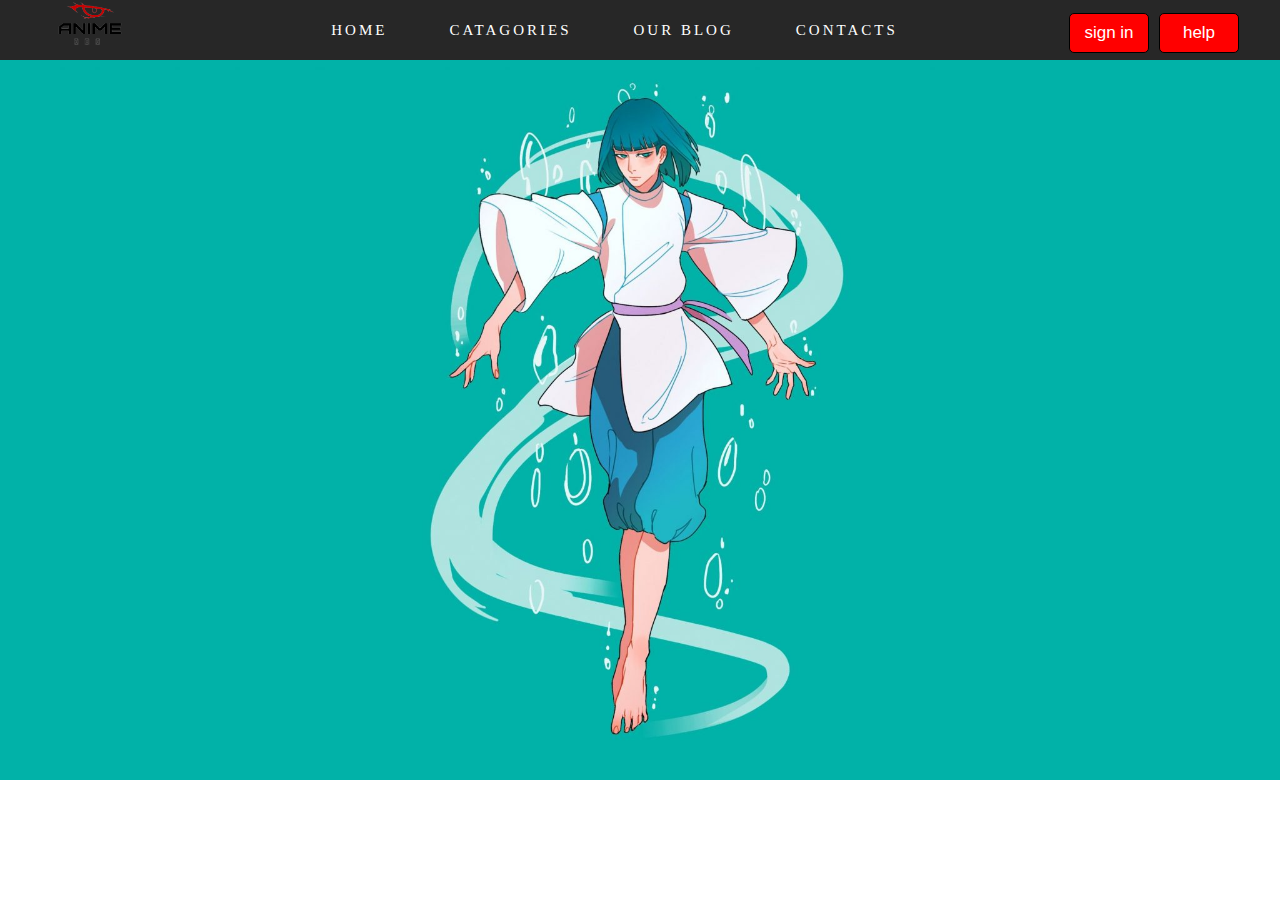
==== home.html @ 9763a43d "update" ====
<!DOCTYPE html>
<html lang="en">

<head>
    <meta charset="UTF-8">
    <meta name="viewport" content="width=device-width, initial-scale=1.0">
    <title>Document</title>
    <link rel="styleshee" href="home.css">
    <link rel="stylesheet" href="home.css">
    <link rel="stylesheet" href="https://cdnjs.cloudflare.com/ajax/libs/font-awesome/6.6.0/css/all.min.css"
        integrity="sha512-Kc323vGBEqzTmouAECnVceyQqyqdsSiqLQISBL29aUW4U/M7pSPA/gEUZQqv1cwx4OnYxTxve5UMg5GT6L4JJg=="
        crossorigin="anonymous" referrerpolicy="no-referrer" />
</head>

<body>
    <div class="navbar">
        <div class="logo">
            <div class="img">
                <img src="anilogo.png" alt="">
            </div>
        </div>
        <div class="nav">
            <li><a href="">home</a></li>
            <li><a href="">catagories</a></li>
            <li><a href="">our blog</a></li>
            <li><a href="">contacts</a></li>

        </div>
        <div class="right">
            <button class="btn">
                <p class="sign">sign in</p>
            </button>
            <button class="btn">help</button>

            <div class="search">
                <i class="fa-solid fa-magnifying-glass"></i>
                <!-- <input class="sear" type="text" placeholder="search"> -->
            </div>
        </div>

    </div>

    
    <div class="container">
        <div class="wrap">
            <div class="nav-wrap">
                <img id="fir" src="first.jpg" alt="">
                
                <img id="sec" src="sec.jpg" alt="">
                <img id="thir" src="third.jpg" alt="">
                <img id="for" src="fo.jpg" alt="">
            </div>
        </div> 
    <!-- </div>

    <div class="arr">
        <div class="dot">
            <a href="#fir"><button class="b"></button></a>
            <a href="#sec"><button class="b"></button></a>
            <a href="#thir"><button class="b"></button></a>
            <a href="#for"><button class="b"></button></a>

        </div>
        <!-- <a href="#sec"> <i class="fa-solid fa-arrow-left"></i> -->

    </div>
</body>

</html>
---- home.css ----
*{
    margin: 0px;
    padding: 0px;
}
body{
    /* background-color:rgb(5, 7, 48); */
}
.navbar{
    height: 60px;
    background-color: rgba(0, 0, 0, 0.848);
    display: flex;
    justify-content: space-between;

}
.logo img{
    /* position: absolute;
    left: 0px;
    top: 0px; */
    margin-left: 15px;
    display: inline-block;
    /* display: in; */
    height: 50px;
    width: 150px;
}
.nav {
    display: flex;
    /* align-items: ; */
}
.nav li{
   /* height: 10px; */
    list-style: none;
    /* margin-top: px; */
    padding: 15px 25px;
    margin: 6px 6px;
    /* border: 1px solid rgba(0, 0, 0, 0.848);; */
    /* text-align: sp; */
    transform: all 0.2s ease;
    
}
.nav li a{
    margin-top: 4px;
    font-size: 15px;
    /* align-items: s; */
    color: white;
    letter-spacing: 3px;
    text-transform: uppercase;
    /* margin: space-between; */
    text-decoration: none;
    
    transition: all 0.2s ease-in-out;
}
.nav li:hover{
    color: white;
   /* border: 1px solid white; */
    background-color: red;
border-radius: 3px;}
.search{
    margin-top: 0px;
    margin-right: 10px;
    padding: 13px;
    margin: 5px;
}
.sear{
    border-radius: 8px;
    height: 25px;

}
input::placeholder{
    color: black;
    padding: 7px;
}
.firse{
    background-repeat: no-repeat;
    /* background-size: cover; */
}

.home .box{
    min-height: 100vh;
    /* min-width: 250px; */
    display: flex;
    align-items: center;
    background-size: cover;
    background-position: center;
    justify-content: flex-end;
    padding: 2rem 9%;
}


.wrapper{
   
}
  .wrap{
    display: flex;
    margin-top: 0px;
}

.container{
    justify-items: center;
    /* justify-content: center;
    align-items: center; */
 }
.nav-wrap{
    display: flex;
    aspect-ratio: 16/9;
    overflow-x: auto ;
    scroll-snap-type:x mandatory;
    scroll-behavior: smooth;
    /* border-radius: 7px; */
 }  
 .nav-wrap img{
    flex: 1 0 100%;
   scroll-snap-align: start;
}
.wrap{
    position: relative;
    max-width: 100%;
    max-height: 80%;
}
.nav-wrap::-webkit-scrollbar{
    display: none;
} 
.btn{
    font-size: 17px;
    justify-content: center;
    margin-top: 18px;
    border-radius: 5px;
    height: 40px;
    width: 80px;
    margin: 5px;
    color: white;
    background-color: red;
    border: 1px solid black;
}
.btn:hover{
    background-color:  rgba(148, 85, 12, 0.959);
    color: white;
}

.sign{
    /* padding: 15px; */
    /* width: 40px; */
   
}
.search:hover{
   border: 1px solid white;
    /* background-color: rgba(148, 85, 12, 0.959); */
}
.right{
    margin-top: 8px;
    display: flex;

}
 /* .nav-wrap  img{
    height: 120px;
    width: 100px; 
    aspect-ratio: 16/9;
     object-fit: contain;
}  */

.arr{
   align-items: center;
   justify-content: center;
  
}
.dot{
    display: flex;
    border-radius: 50px;
    justify-content: center;
    align-items: center;
}
.b{
    bottom: 500px;
    padding: 5px;
    margin: 5px;
    height: 10px;
    width: 10px;
    background-color: transparent;
    border-radius: 50px;
    /* animation-name: pritam;
     */
     transform: translateZ(0) ;
     /* transition-duration: 0.2s; */
     /* transition-timing-function: ease-in-out; */
     transition: width  0.2s ease;
     

}


.dot .b:hover{
    width: 30px;
    background-color: black;
}
.dot .b:visited{
    width: 30px;
    background-color: black;
}
---- home.css ----
*{
    margin: 0px;
    padding: 0px;
}
body{
    /* background-color:rgb(5, 7, 48); */
}
.navbar{
    height: 60px;
    background-color: rgba(0, 0, 0, 0.848);
    display: flex;
    justify-content: space-between;

}
.logo img{
    /* position: absolute;
    left: 0px;
    top: 0px; */
    margin-left: 15px;
    display: inline-block;
    /* display: in; */
    height: 50px;
    width: 150px;
}
.nav {
    display: flex;
    /* align-items: ; */
}
.nav li{
   /* height: 10px; */
    list-style: none;
    /* margin-top: px; */
    padding: 15px 25px;
    margin: 6px 6px;
    /* border: 1px solid rgba(0, 0, 0, 0.848);; */
    /* text-align: sp; */
    transform: all 0.2s ease;
    
}
.nav li a{
    margin-top: 4px;
    font-size: 15px;
    /* align-items: s; */
    color: white;
    letter-spacing: 3px;
    text-transform: uppercase;
    /* margin: space-between; */
    text-decoration: none;
    
    transition: all 0.2s ease-in-out;
}
.nav li:hover{
    color: white;
   /* border: 1px solid white; */
    background-color: red;
border-radius: 3px;}
.search{
    margin-top: 0px;
    margin-right: 10px;
    padding: 13px;
    margin: 5px;
}
.sear{
    border-radius: 8px;
    height: 25px;

}
input::placeholder{
    color: black;
    padding: 7px;
}
.firse{
    background-repeat: no-repeat;
    /* background-size: cover; */
}

.home .box{
    min-height: 100vh;
    /* min-width: 250px; */
    display: flex;
    align-items: center;
    background-size: cover;
    background-position: center;
    justify-content: flex-end;
    padding: 2rem 9%;
}


.wrapper{
   
}
  .wrap{
    display: flex;
    margin-top: 0px;
}

.container{
    justify-items: center;
    /* justify-content: center;
    align-items: center; */
 }
.nav-wrap{
    display: flex;
    aspect-ratio: 16/9;
    overflow-x: auto ;
    scroll-snap-type:x mandatory;
    scroll-behavior: smooth;
    /* border-radius: 7px; */
 }  
 .nav-wrap img{
    flex: 1 0 100%;
   scroll-snap-align: start;
}
.wrap{
    position: relative;
    max-width: 100%;
    max-height: 80%;
}
.nav-wrap::-webkit-scrollbar{
    display: none;
} 
.btn{
    font-size: 17px;
    justify-content: center;
    margin-top: 18px;
    border-radius: 5px;
    height: 40px;
    width: 80px;
    margin: 5px;
    color: white;
    background-color: red;
    border: 1px solid black;
}
.btn:hover{
    background-color:  rgba(148, 85, 12, 0.959);
    color: white;
}

.sign{
    /* padding: 15px; */
    /* width: 40px; */
   
}
.search:hover{
   border: 1px solid white;
    /* background-color: rgba(148, 85, 12, 0.959); */
}
.right{
    margin-top: 8px;
    display: flex;

}
 /* .nav-wrap  img{
    height: 120px;
    width: 100px; 
    aspect-ratio: 16/9;
     object-fit: contain;
}  */

.arr{
   align-items: center;
   justify-content: center;
  
}
.dot{
    display: flex;
    border-radius: 50px;
    justify-content: center;
    align-items: center;
}
.b{
    bottom: 500px;
    padding: 5px;
    margin: 5px;
    height: 10px;
    width: 10px;
    background-color: transparent;
    border-radius: 50px;
    /* animation-name: pritam;
     */
     transform: translateZ(0) ;
     /* transition-duration: 0.2s; */
     /* transition-timing-function: ease-in-out; */
     transition: width  0.2s ease;
     

}


.dot .b:hover{
    width: 30px;
    background-color: black;
}
.dot .b:visited{
    width: 30px;
    background-color: black;
}
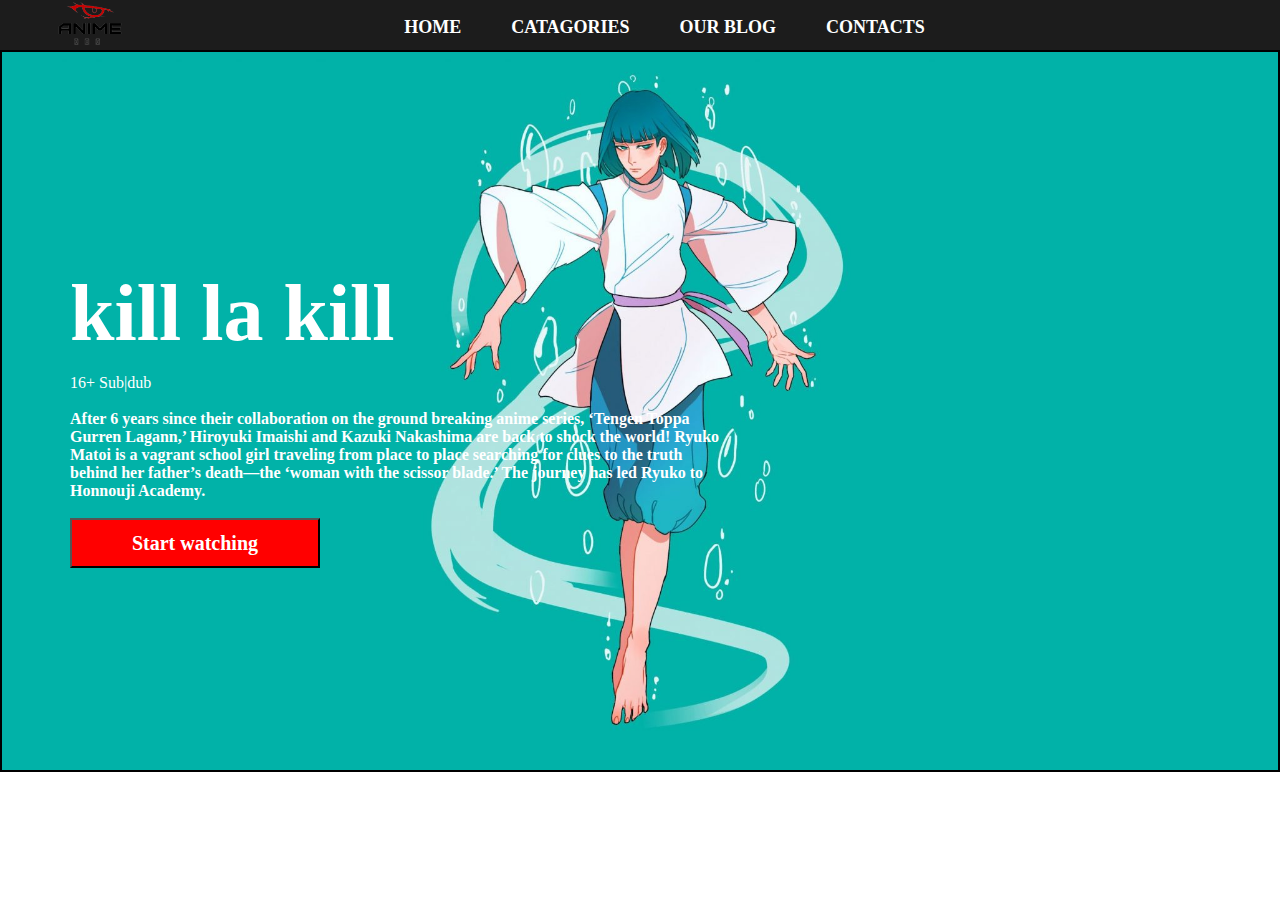
==== commit 19d5f600: "process" ====
--- a/home.html
+++ b/home.html
@@ -20,17 +20,18 @@
             </div>
         </div>
         <div class="nav">
-            <li><a href="">home</a></li>
-            <li><a href="">catagories</a></li>
-            <li><a href="">our blog</a></li>
-            <li><a href="">contacts</a></li>
+            <li><a href="">Home</a></li>
+            <li><a href="">Catagories</a></li>
+            <li><a href="">Our blog</a></li>
+            <li><a href="">Contacts</a></li>
 
         </div>
         <div class="right">
             <button class="btn">
-                <p class="sign">sign in</p>
+                <i class="fa-regular fa-user"></i>
+                <!-- <p class="sign">sign in</p> -->
             </button>
-            <button class="btn">help</button>
+            <button class="btn"><i class="fa-regular fa-star"></i></button>
 
             <div class="search">
                 <i class="fa-solid fa-magnifying-glass"></i>
@@ -40,18 +41,87 @@
 
     </div>
 
-    
+
     <div class="container">
         <div class="wrap">
             <div class="nav-wrap">
-                <img id="fir" src="first.jpg" alt="">
-                
-                <img id="sec" src="sec.jpg" alt="">
-                <img id="thir" src="third.jpg" alt="">
-                <img id="for" src="fo.jpg" alt="">
+                <div id="first_box" class="scoll">
+                    <a href="#fourth_box" id="arrow"><i class="fa-solid fa-circle-right fa-flip-horizontal"></i></i></a>
+                    <div class="info">
+                        <p class="name">kill la kill</p>
+                        <p>16+ Sub|dub</p>
+                        <br>
+                        <h4>After 6 years since their collaboration on the ground breaking anime series, ‘Tengen Toppa
+                            Gurren Lagann,’ Hiroyuki Imaishi and Kazuki Nakashima are back to shock the world!
+
+                            Ryuko Matoi is a vagrant school girl traveling from place to place searching for clues to
+                            the truth behind her father’s death—the ‘woman with the scissor blade.’ The journey has led
+                            Ryuko to Honnouji Academy.</h4>
+                            <br>
+                            <button class="watch">Start watching</button>
+
+                    </div>
+                    <a href="#sec_box" id="arrow"><i class="fa-solid fa-circle-right" ></i></a>
+
+                </div>
+                <div id="sec_box" class="scoll">
+                    
+                    <a href="#first_box" id="arrow"><i class="fa-solid fa-circle-right fa-flip-horizontal"></i></i></a>
+                    <div class="info">
+                        <p class="name">kill la kill</p>
+                        <p>16+ Sub|dub</p>
+                        <br>
+                        <h4>After 6 years since their collaboration on the ground breaking anime series, ‘Tengen Toppa
+                            Gurren Lagann,’ Hiroyuki Imaishi and Kazuki Nakashima are back to shock the world!
+
+                            Ryuko Matoi is a vagrant school girl traveling from place to place searching for clues to
+                            the truth behind her father’s death—the ‘woman with the scissor blade.’ The journey has led
+                            Ryuko to Honnouji Academy.</h4>
+                            <br>
+                            <button class="watch">Start watching</button>
+
+                    </div>
+                    <a href="#third_box" id="arrow"><i class="fa-solid fa-circle-right" ></i></a>
+                </div>
+                <div id="third_box" class="scoll">
+                    <a href="#sec_box" id="arrow"><i class="fa-solid fa-circle-right fa-flip-horizontal"></i></i></a>
+                    <div class="info">
+                        <p class="name">kill la kill</p>
+                        <p>16+ Sub|dub</p>
+                        <br>
+                        <h4>After 6 years since their collaboration on the ground breaking anime series, ‘Tengen Toppa
+                            Gurren Lagann,’ Hiroyuki Imaishi and Kazuki Nakashima are back to shock the world!
+
+                            Ryuko Matoi is a vagrant school girl traveling from place to place searching for clues to
+                            the truth behind her father’s death—the ‘woman with the scissor blade.’ The journey has led
+                            Ryuko to Honnouji Academy.</h4>
+                            <br>
+                            <button class="watch">Start watching</button>
+
+                    </div>
+                    <a href="#fourth_box" id="arrow"><i class="fa-solid fa-circle-right" ></i></a>
+                </div>
+
+                <div id="fourth_box" class="scoll"> <a href="#third_box" id="arrow"><i class="fa-solid fa-circle-right fa-flip-horizontal"></i></i></a>
+                    <div class="info">
+                        <p class="name">kill la kill</p>
+                        <p>16+ Sub|dub</p>
+                        <br>
+                        <h4>After 6 years since their collaboration on the ground breaking anime series, ‘Tengen Toppa
+                            Gurren Lagann,’ Hiroyuki Imaishi and Kazuki Nakashima are back to shock the world!
+
+                            Ryuko Matoi is a vagrant school girl traveling from place to place searching for clues to
+                            the truth behind her father’s death—the ‘woman with the scissor blade.’ The journey has led
+                            Ryuko to Honnouji Academy.</h4>
+                            <br>
+                            <button class="watch"><a href="index.html">watch now</a></button>
+
+                    </div>
+                    <a href="#first_box" id="arrow"><i class="fa-solid fa-circle-right" ></i></a>
+                </div>
             </div>
-        </div> 
-    <!-- </div>
+        </div>
+        <!-- </div>
 
     <div class="arr">
         <div class="dot">
--- a/home.css
+++ b/home.css
@@ -1,18 +1,21 @@
-*{
+* {
     margin: 0px;
     padding: 0px;
 }
-body{
+
+body {
     /* background-color:rgb(5, 7, 48); */
 }
-.navbar{
-    height: 60px;
-    background-color: rgba(0, 0, 0, 0.848);
+
+.navbar {
+    height: 50px;
+    background-color: rgba(0, 0, 0, 0.89);
     display: flex;
     justify-content: space-between;
 
 }
-.logo img{
+
+.logo img {
     /* position: absolute;
     left: 0px;
     top: 0px; */
@@ -22,59 +25,71 @@
     height: 50px;
     width: 150px;
 }
+
 .nav {
     display: flex;
     /* align-items: ; */
 }
-.nav li{
-   /* height: 10px; */
+
+.nav li {
+    /* height: 10px; */
     list-style: none;
     /* margin-top: px; */
-    padding: 15px 25px;
-    margin: 6px 6px;
+    padding: 17px 25px;
+    /* margin: 6px 6px; */
     /* border: 1px solid rgba(0, 0, 0, 0.848);; */
     /* text-align: sp; */
     transform: all 0.2s ease;
-    
-}
-.nav li a{
+
+}
+
+.nav li a {
     margin-top: 4px;
-    font-size: 15px;
+    font-size: 18px;
+    font-weight: bold;
+    font-family: Cambria, Cochin, Georgia, Times, 'Times New Roman', serif;
     /* align-items: s; */
     color: white;
-    letter-spacing: 3px;
+    /* letter-spacing: 3px; */
     text-transform: uppercase;
     /* margin: space-between; */
     text-decoration: none;
-    
-    transition: all 0.2s ease-in-out;
-}
-.nav li:hover{
-    color: white;
-   /* border: 1px solid white; */
-    background-color: red;
-border-radius: 3px;}
-.search{
+
+    transition: all 0.5s ease-in-out;
+}
+
+.nav li:hover {
+    color: white;
+    /* border: 1px solid white; */
+    background-color: rgb(10, 10, 10);
+    /* border-radius: 3px; */
+    color: whitesmoke;
+}
+
+.search {
     margin-top: 0px;
     margin-right: 10px;
     padding: 13px;
     margin: 5px;
 }
-.sear{
+
+.sear {
     border-radius: 8px;
     height: 25px;
 
 }
-input::placeholder{
+
+input::placeholder {
     color: black;
     padding: 7px;
 }
-.firse{
+
+.firse {
     background-repeat: no-repeat;
     /* background-size: cover; */
 }
 
-.home .box{
+.home .box {
     min-height: 100vh;
     /* min-width: 250px; */
     display: flex;
@@ -86,89 +101,127 @@
 }
 
 
-.wrapper{
-   
-}
-  .wrap{
-    display: flex;
-    margin-top: 0px;
-}
-
-.container{
-    justify-items: center;
-    /* justify-content: center;
-    align-items: center; */
- }
-.nav-wrap{
-    display: flex;
+
+
+
+.nav-wrap {
+    /* position: absolute; */
+    display: flex;
+    max-width: 100%;
+    overflow-x: auto;
+    border: 2px solid black;
+    object-fit: cover;
+    scroll-snap-align: start;
+    scroll-snap-type: x mandatory;
+    scroll-behavior: smooth;
     aspect-ratio: 16/9;
-    overflow-x: auto ;
-    scroll-snap-type:x mandatory;
-    scroll-behavior: smooth;
-    /* border-radius: 7px; */
- }  
- .nav-wrap img{
+}
+
+.nav-wrap .scoll {
     flex: 1 0 100%;
-   scroll-snap-align: start;
-}
-.wrap{
-    position: relative;
-    max-width: 100%;
-    max-height: 80%;
-}
-.nav-wrap::-webkit-scrollbar{
+    scroll-snap-align: start;
+}
+
+.scoll {
+    /* border: 2px solid red; */
+    /* height: 100px;
+    width: 100px; */
+}
+
+#first_box {
+    display: flex;
+    align-items: center;
+    background-image: url('first.jpg');
+    background-size: cover;
+}
+
+#sec_box {
+    display: flex;
+    align-items: center;
+    /* justify-content: center; */
+    /* align-items: center; */
+    background-image: url('sec.jpg');
+    background-size: cover;
+}
+
+#third_box {
+    display: flex;
+    align-items: center;
+    background-image: url('third.jpg');
+    background-size: cover;
+}
+
+#fourth_box {
+    display: flex;
+    align-items: center;
+    background-image: url('fouth.jpg');
+    background-size: cover;
+}
+
+.nav-wrap::-webkit-scrollbar {
     display: none;
-} 
-.btn{
+}
+
+.btn {
     font-size: 17px;
     justify-content: center;
-    margin-top: 18px;
-    border-radius: 5px;
-    height: 40px;
-    width: 80px;
-    margin: 5px;
-    color: white;
-    background-color: red;
-    border: 1px solid black;
-}
-.btn:hover{
-    background-color:  rgba(148, 85, 12, 0.959);
-    color: white;
-}
-
-.sign{
+    /* margin-top: 18px; */
+
+    border-radius: 40px;
+    /* height: 40px;
+    width: 80px; */
+    padding: 0px 15px;
+    margin-right: 10px;
+    color: white;
+    background: transparent;
+    /* background-color: red; */
+    transition: all 0.3s ease-in-out;
+    border: 0px solid black;
+}
+
+.btn:hover {
+    background-color: rgba(10, 10, 10, 0.922);
+    color: white;
+}
+
+.sign {
     /* padding: 15px; */
     /* width: 40px; */
-   
-}
-.search:hover{
-   border: 1px solid white;
+
+}
+
+.search:hover {
+    border: 1px solid white;
     /* background-color: rgba(148, 85, 12, 0.959); */
 }
-.right{
+
+.right {
     margin-top: 8px;
     display: flex;
 
 }
- /* .nav-wrap  img{
+
+/* .nav-wrap  img{
     height: 120px;
     width: 100px; 
     aspect-ratio: 16/9;
      object-fit: contain;
 }  */
 
-.arr{
-   align-items: center;
-   justify-content: center;
-  
-}
-.dot{
+.arr {
+    align-items: center;
+    justify-content: center;
+
+}
+
+.dot {
     display: flex;
     border-radius: 50px;
     justify-content: center;
     align-items: center;
 }
-.b{
+
+.b {
     bottom: 500px;
     padding: 5px;
     margin: 5px;
@@ -178,20 +231,57 @@
     border-radius: 50px;
     /* animation-name: pritam;
      */
-     transform: translateZ(0) ;
-     /* transition-duration: 0.2s; */
-     /* transition-timing-function: ease-in-out; */
-     transition: width  0.2s ease;
-     
-
-}
-
-
-.dot .b:hover{
+    transform: translateZ(0);
+    /* transition-duration: 0.2s; */
+    /* transition-timing-function: ease-in-out; */
+    transition: width 0.2s ease;
+
+
+}
+
+
+.dot .b:hover {
     width: 30px;
     background-color: black;
 }
-.dot .b:visited{
+
+.dot .b:visited {
     width: 30px;
     background-color: black;
+}
+
+.info {
+    margin-right: 400px;
+    width: 650px;
+    /* position: absolute; */
+    padding: 50px 48px;
+    /* border: 2px solid red; */
+    align-items: center;
+    justify-content: center;
+    color: white;
+}
+
+.name {
+    font-size: 80px;
+    font-weight: bold;
+    padding: 15px 0px;
+}
+
+.watch {
+    font-size: 20px;
+    font-weight: bold;
+    font-family: Cambria, Cochin, Georgia, Times, 'Times New Roman', serif;
+    /* height: 15px; */
+    /* padding: 10px 8px; */
+    background-color: red;
+    color: white;
+    align-items: center;
+    justify-content: center;
+    width: 250px;
+    height: 50px;
+}
+ #arrow{
+    font-size: 40px;
+    height: 20px;
+    width: 20px;
 }--- a/home.css
+++ b/home.css
@@ -1,18 +1,21 @@
-*{
+* {
     margin: 0px;
     padding: 0px;
 }
-body{
+
+body {
     /* background-color:rgb(5, 7, 48); */
 }
-.navbar{
-    height: 60px;
-    background-color: rgba(0, 0, 0, 0.848);
+
+.navbar {
+    height: 50px;
+    background-color: rgba(0, 0, 0, 0.89);
     display: flex;
     justify-content: space-between;
 
 }
-.logo img{
+
+.logo img {
     /* position: absolute;
     left: 0px;
     top: 0px; */
@@ -22,59 +25,71 @@
     height: 50px;
     width: 150px;
 }
+
 .nav {
     display: flex;
     /* align-items: ; */
 }
-.nav li{
-   /* height: 10px; */
+
+.nav li {
+    /* height: 10px; */
     list-style: none;
     /* margin-top: px; */
-    padding: 15px 25px;
-    margin: 6px 6px;
+    padding: 17px 25px;
+    /* margin: 6px 6px; */
     /* border: 1px solid rgba(0, 0, 0, 0.848);; */
     /* text-align: sp; */
     transform: all 0.2s ease;
-    
-}
-.nav li a{
+
+}
+
+.nav li a {
     margin-top: 4px;
-    font-size: 15px;
+    font-size: 18px;
+    font-weight: bold;
+    font-family: Cambria, Cochin, Georgia, Times, 'Times New Roman', serif;
     /* align-items: s; */
     color: white;
-    letter-spacing: 3px;
+    /* letter-spacing: 3px; */
     text-transform: uppercase;
     /* margin: space-between; */
     text-decoration: none;
-    
-    transition: all 0.2s ease-in-out;
-}
-.nav li:hover{
-    color: white;
-   /* border: 1px solid white; */
-    background-color: red;
-border-radius: 3px;}
-.search{
+
+    transition: all 0.5s ease-in-out;
+}
+
+.nav li:hover {
+    color: white;
+    /* border: 1px solid white; */
+    background-color: rgb(10, 10, 10);
+    /* border-radius: 3px; */
+    color: whitesmoke;
+}
+
+.search {
     margin-top: 0px;
     margin-right: 10px;
     padding: 13px;
     margin: 5px;
 }
-.sear{
+
+.sear {
     border-radius: 8px;
     height: 25px;
 
 }
-input::placeholder{
+
+input::placeholder {
     color: black;
     padding: 7px;
 }
-.firse{
+
+.firse {
     background-repeat: no-repeat;
     /* background-size: cover; */
 }
 
-.home .box{
+.home .box {
     min-height: 100vh;
     /* min-width: 250px; */
     display: flex;
@@ -86,89 +101,127 @@
 }
 
 
-.wrapper{
-   
-}
-  .wrap{
-    display: flex;
-    margin-top: 0px;
-}
-
-.container{
-    justify-items: center;
-    /* justify-content: center;
-    align-items: center; */
- }
-.nav-wrap{
-    display: flex;
+
+
+
+.nav-wrap {
+    /* position: absolute; */
+    display: flex;
+    max-width: 100%;
+    overflow-x: auto;
+    border: 2px solid black;
+    object-fit: cover;
+    scroll-snap-align: start;
+    scroll-snap-type: x mandatory;
+    scroll-behavior: smooth;
     aspect-ratio: 16/9;
-    overflow-x: auto ;
-    scroll-snap-type:x mandatory;
-    scroll-behavior: smooth;
-    /* border-radius: 7px; */
- }  
- .nav-wrap img{
+}
+
+.nav-wrap .scoll {
     flex: 1 0 100%;
-   scroll-snap-align: start;
-}
-.wrap{
-    position: relative;
-    max-width: 100%;
-    max-height: 80%;
-}
-.nav-wrap::-webkit-scrollbar{
+    scroll-snap-align: start;
+}
+
+.scoll {
+    /* border: 2px solid red; */
+    /* height: 100px;
+    width: 100px; */
+}
+
+#first_box {
+    display: flex;
+    align-items: center;
+    background-image: url('first.jpg');
+    background-size: cover;
+}
+
+#sec_box {
+    display: flex;
+    align-items: center;
+    /* justify-content: center; */
+    /* align-items: center; */
+    background-image: url('sec.jpg');
+    background-size: cover;
+}
+
+#third_box {
+    display: flex;
+    align-items: center;
+    background-image: url('third.jpg');
+    background-size: cover;
+}
+
+#fourth_box {
+    display: flex;
+    align-items: center;
+    background-image: url('fouth.jpg');
+    background-size: cover;
+}
+
+.nav-wrap::-webkit-scrollbar {
     display: none;
-} 
-.btn{
+}
+
+.btn {
     font-size: 17px;
     justify-content: center;
-    margin-top: 18px;
-    border-radius: 5px;
-    height: 40px;
-    width: 80px;
-    margin: 5px;
-    color: white;
-    background-color: red;
-    border: 1px solid black;
-}
-.btn:hover{
-    background-color:  rgba(148, 85, 12, 0.959);
-    color: white;
-}
-
-.sign{
+    /* margin-top: 18px; */
+
+    border-radius: 40px;
+    /* height: 40px;
+    width: 80px; */
+    padding: 0px 15px;
+    margin-right: 10px;
+    color: white;
+    background: transparent;
+    /* background-color: red; */
+    transition: all 0.3s ease-in-out;
+    border: 0px solid black;
+}
+
+.btn:hover {
+    background-color: rgba(10, 10, 10, 0.922);
+    color: white;
+}
+
+.sign {
     /* padding: 15px; */
     /* width: 40px; */
-   
-}
-.search:hover{
-   border: 1px solid white;
+
+}
+
+.search:hover {
+    border: 1px solid white;
     /* background-color: rgba(148, 85, 12, 0.959); */
 }
-.right{
+
+.right {
     margin-top: 8px;
     display: flex;
 
 }
- /* .nav-wrap  img{
+
+/* .nav-wrap  img{
     height: 120px;
     width: 100px; 
     aspect-ratio: 16/9;
      object-fit: contain;
 }  */
 
-.arr{
-   align-items: center;
-   justify-content: center;
-  
-}
-.dot{
+.arr {
+    align-items: center;
+    justify-content: center;
+
+}
+
+.dot {
     display: flex;
     border-radius: 50px;
     justify-content: center;
     align-items: center;
 }
-.b{
+
+.b {
     bottom: 500px;
     padding: 5px;
     margin: 5px;
@@ -178,20 +231,57 @@
     border-radius: 50px;
     /* animation-name: pritam;
      */
-     transform: translateZ(0) ;
-     /* transition-duration: 0.2s; */
-     /* transition-timing-function: ease-in-out; */
-     transition: width  0.2s ease;
-     
-
-}
-
-
-.dot .b:hover{
+    transform: translateZ(0);
+    /* transition-duration: 0.2s; */
+    /* transition-timing-function: ease-in-out; */
+    transition: width 0.2s ease;
+
+
+}
+
+
+.dot .b:hover {
     width: 30px;
     background-color: black;
 }
-.dot .b:visited{
+
+.dot .b:visited {
     width: 30px;
     background-color: black;
+}
+
+.info {
+    margin-right: 400px;
+    width: 650px;
+    /* position: absolute; */
+    padding: 50px 48px;
+    /* border: 2px solid red; */
+    align-items: center;
+    justify-content: center;
+    color: white;
+}
+
+.name {
+    font-size: 80px;
+    font-weight: bold;
+    padding: 15px 0px;
+}
+
+.watch {
+    font-size: 20px;
+    font-weight: bold;
+    font-family: Cambria, Cochin, Georgia, Times, 'Times New Roman', serif;
+    /* height: 15px; */
+    /* padding: 10px 8px; */
+    background-color: red;
+    color: white;
+    align-items: center;
+    justify-content: center;
+    width: 250px;
+    height: 50px;
+}
+ #arrow{
+    font-size: 40px;
+    height: 20px;
+    width: 20px;
 }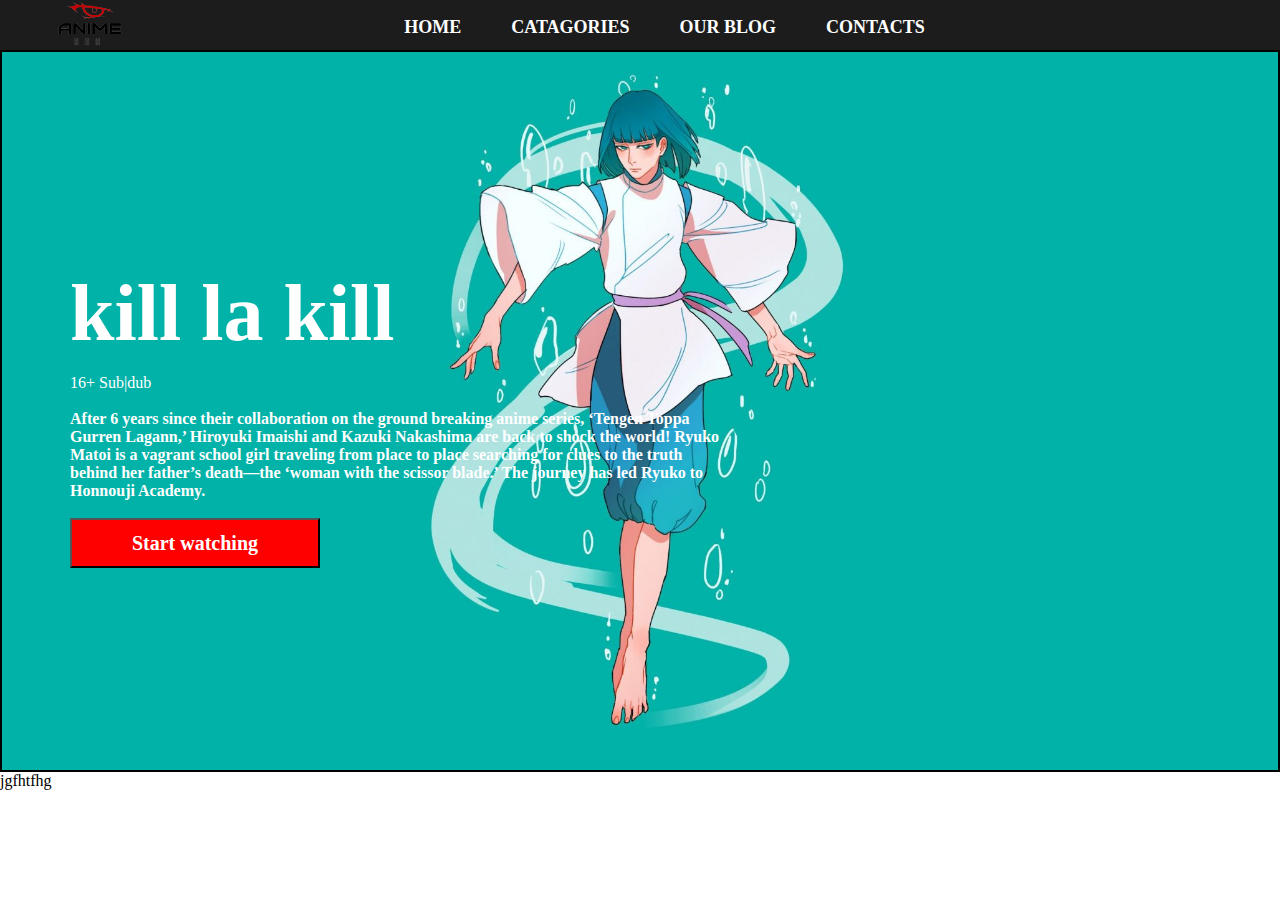
==== commit 5b252c1e: "process" ====
--- a/home.html
+++ b/home.html
@@ -121,6 +121,7 @@
                 </div>
             </div>
         </div>
+        jgfhtfhg
         <!-- </div>
 
     <div class="arr">
